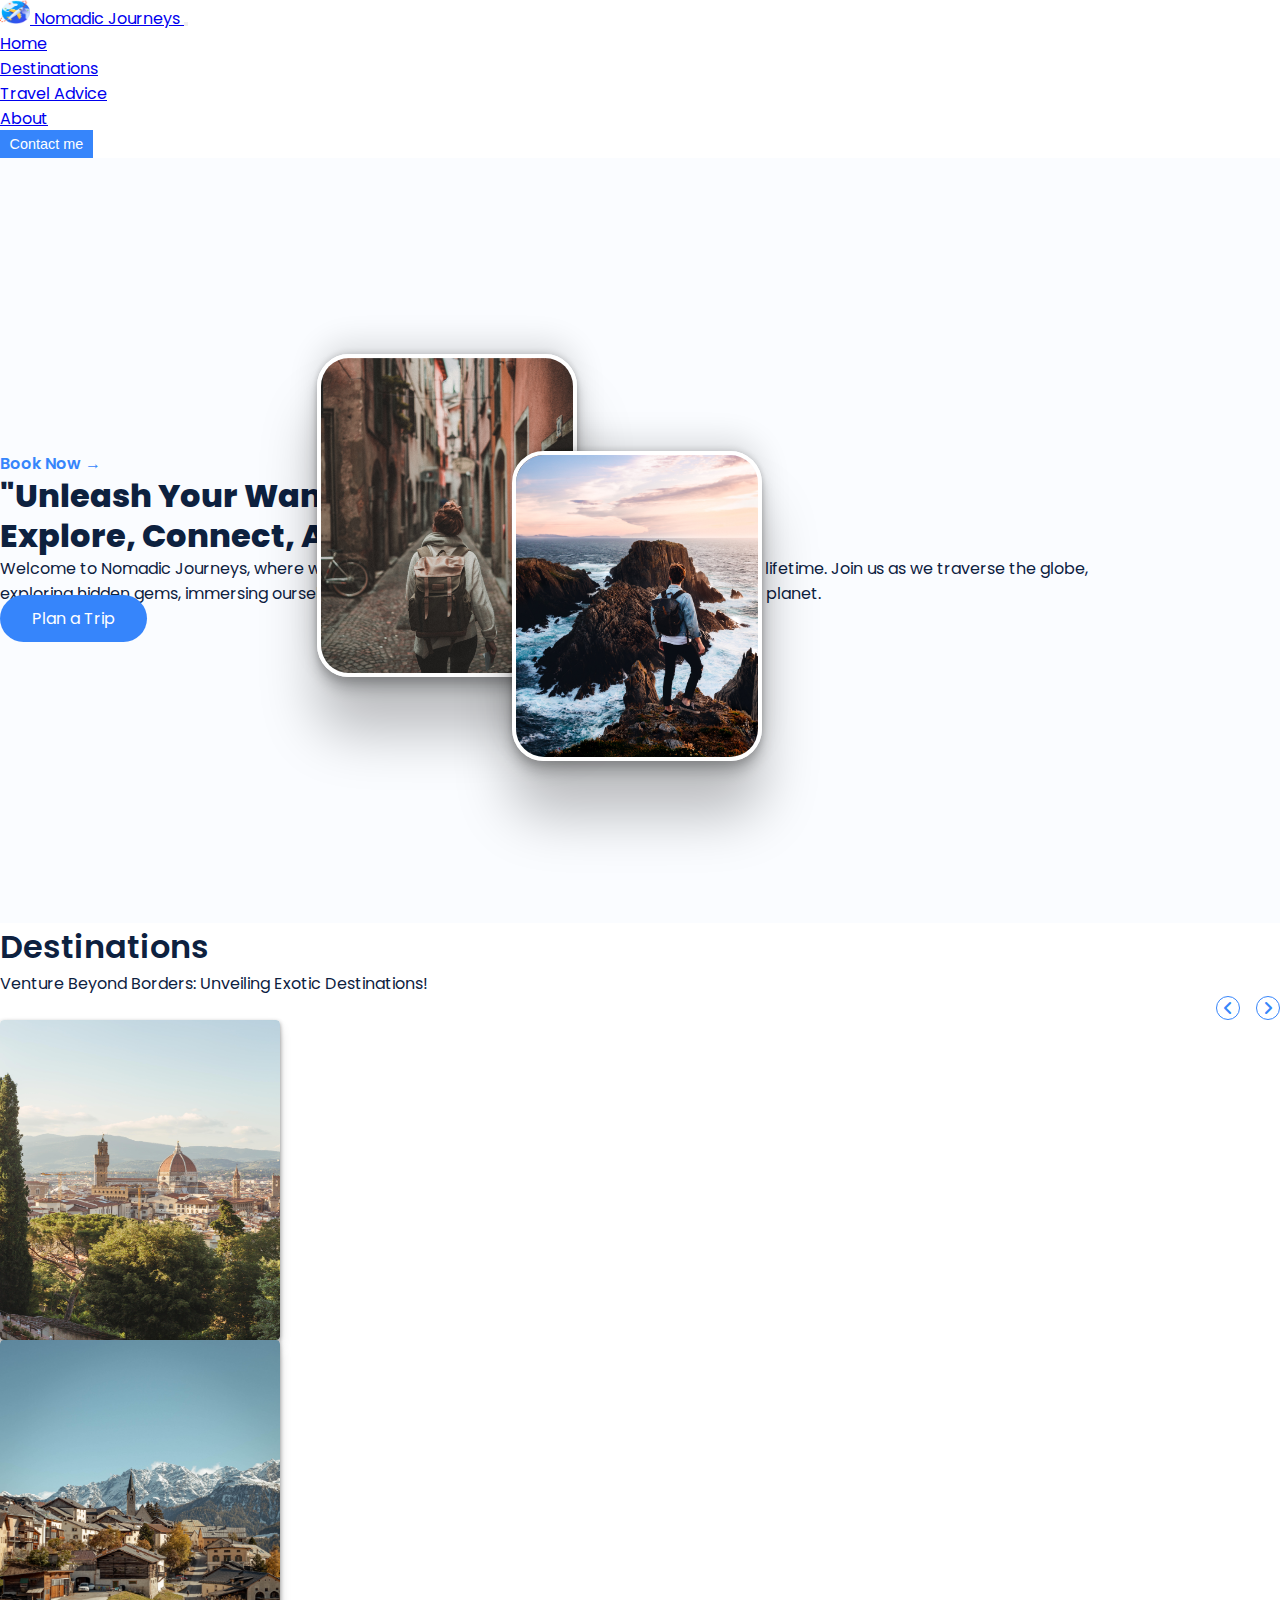
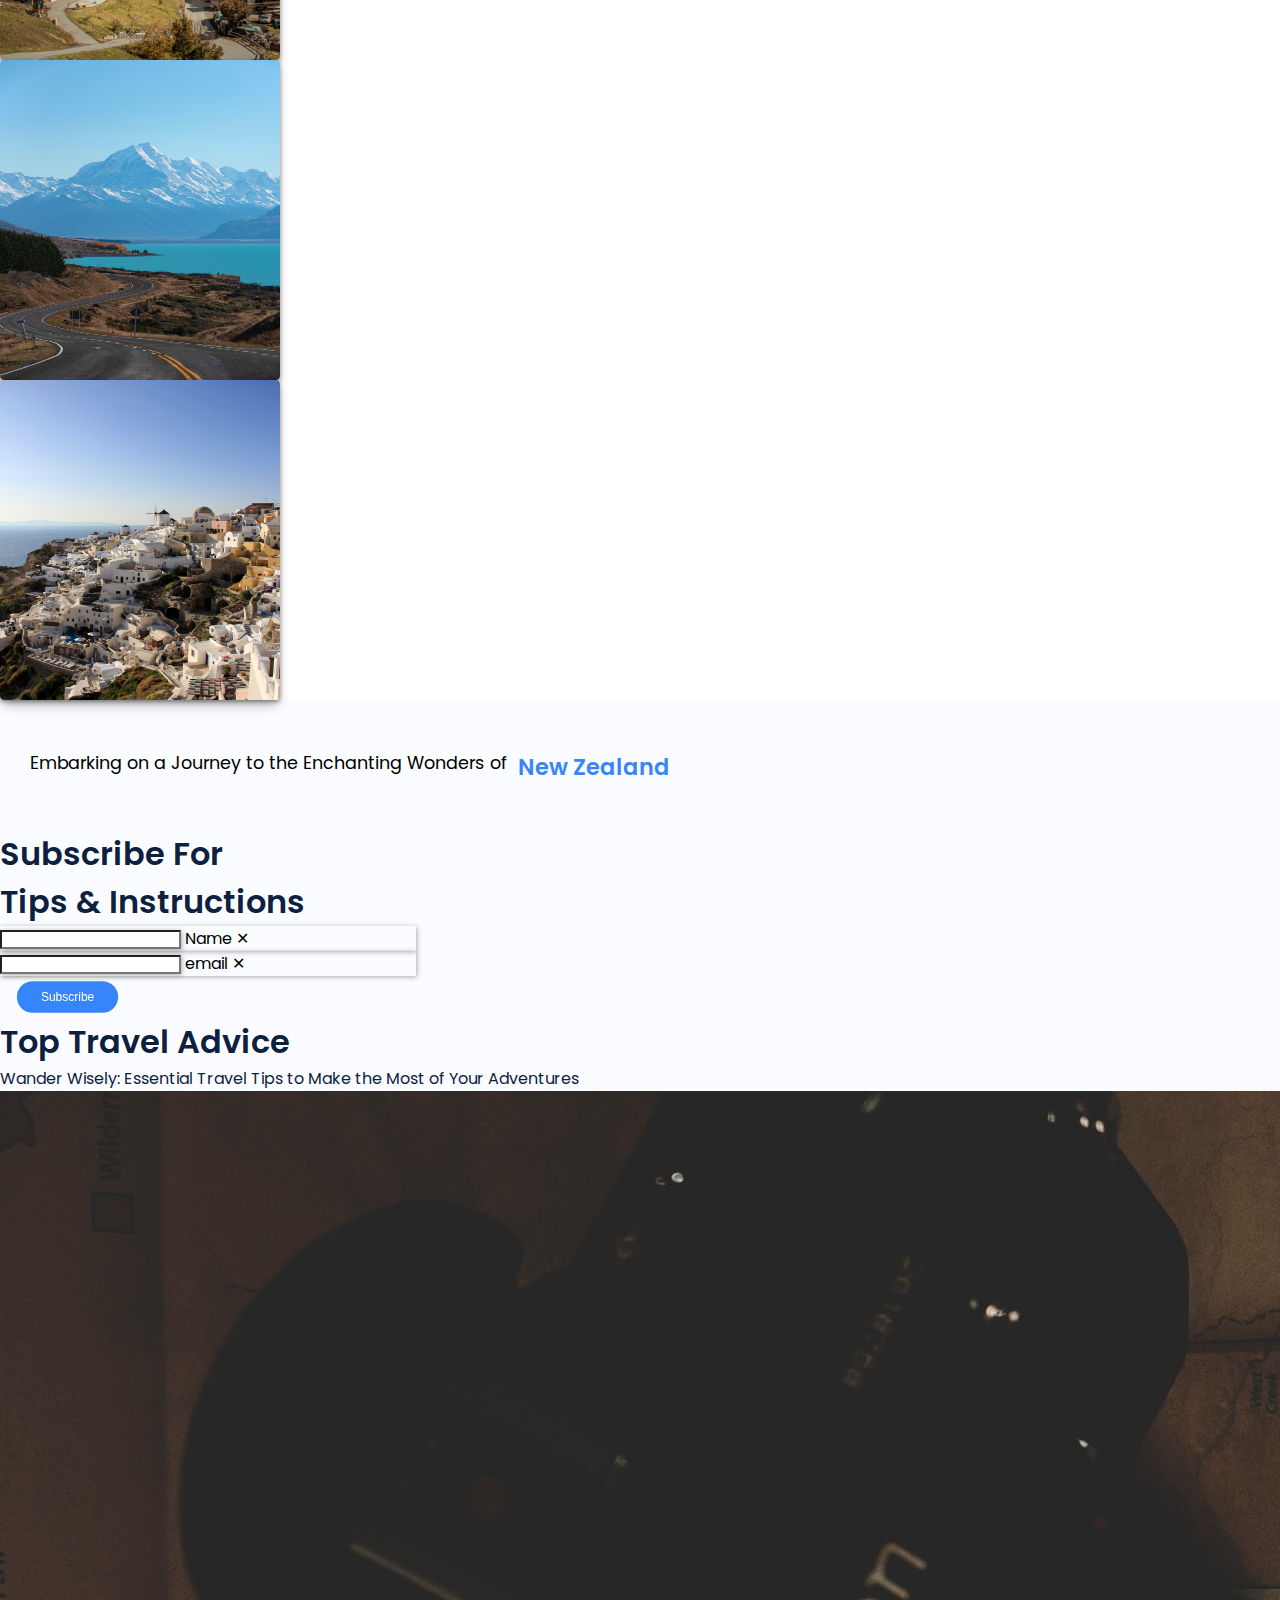
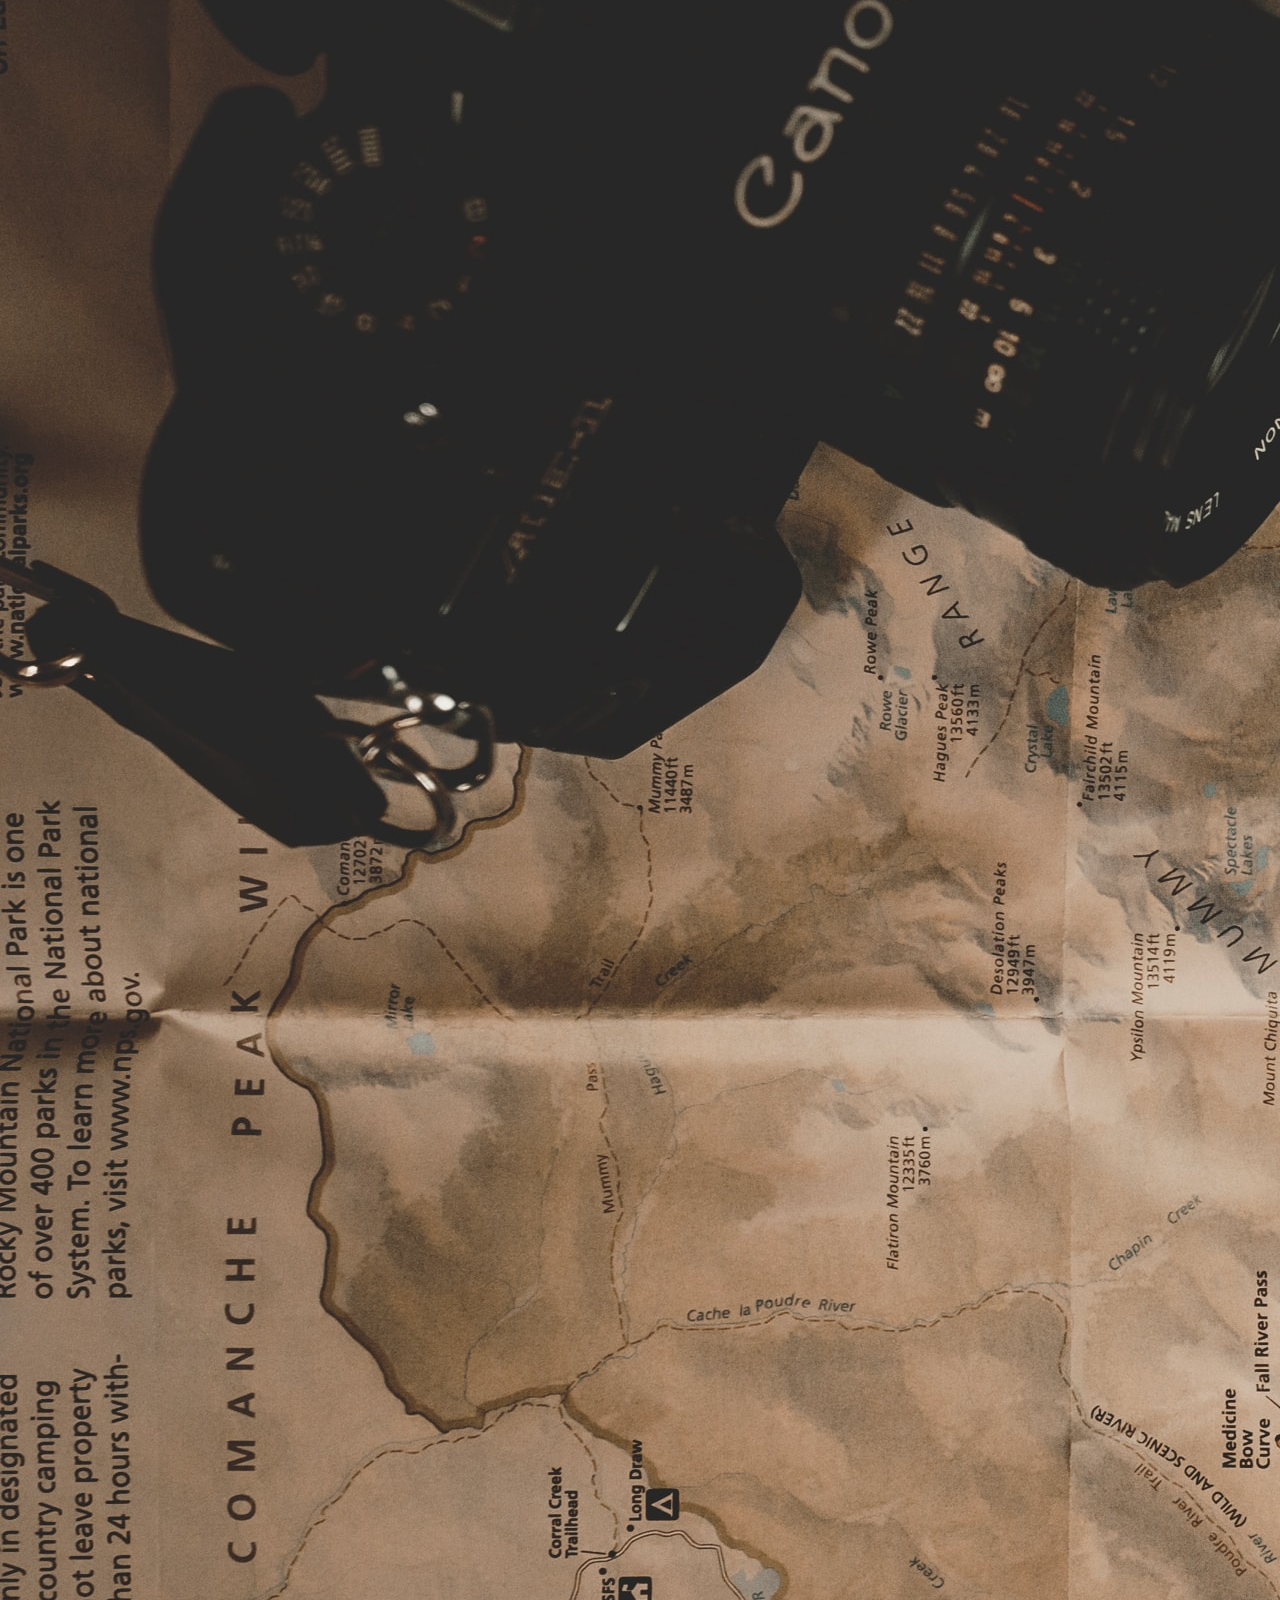
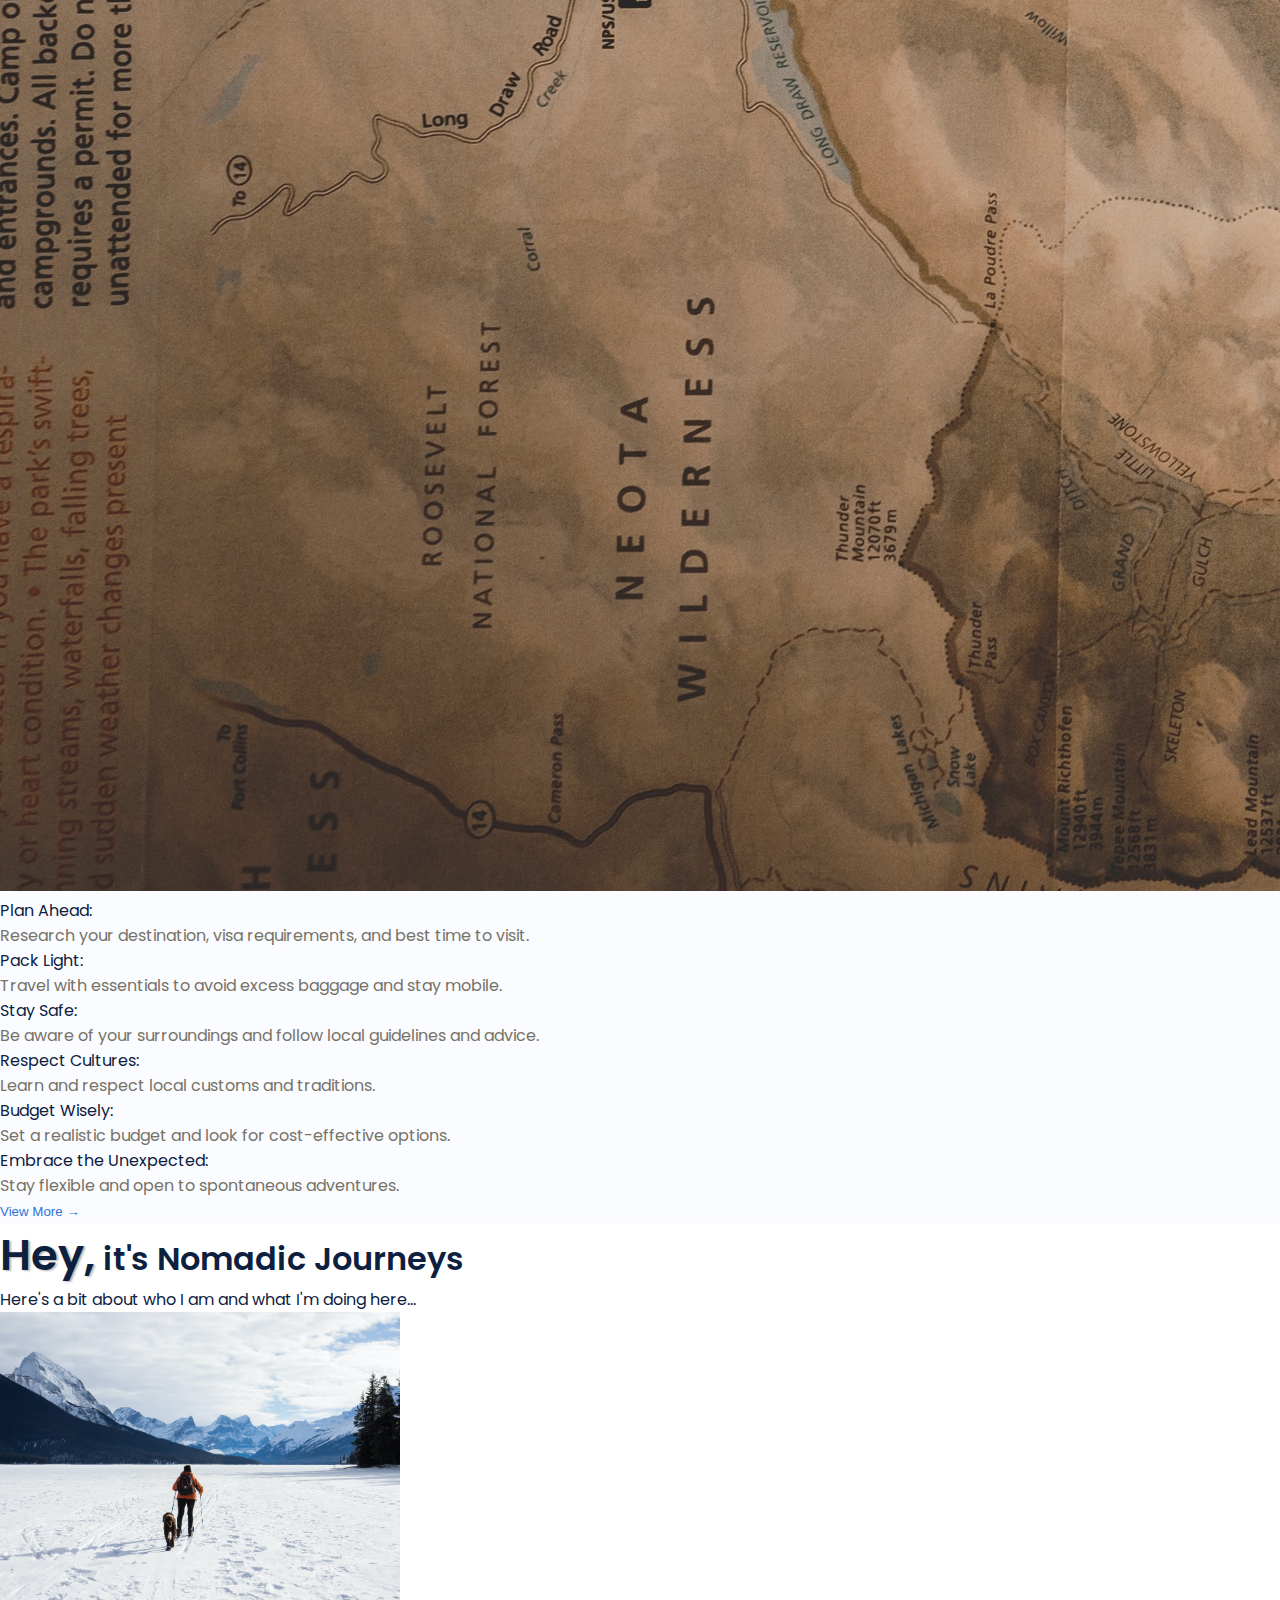
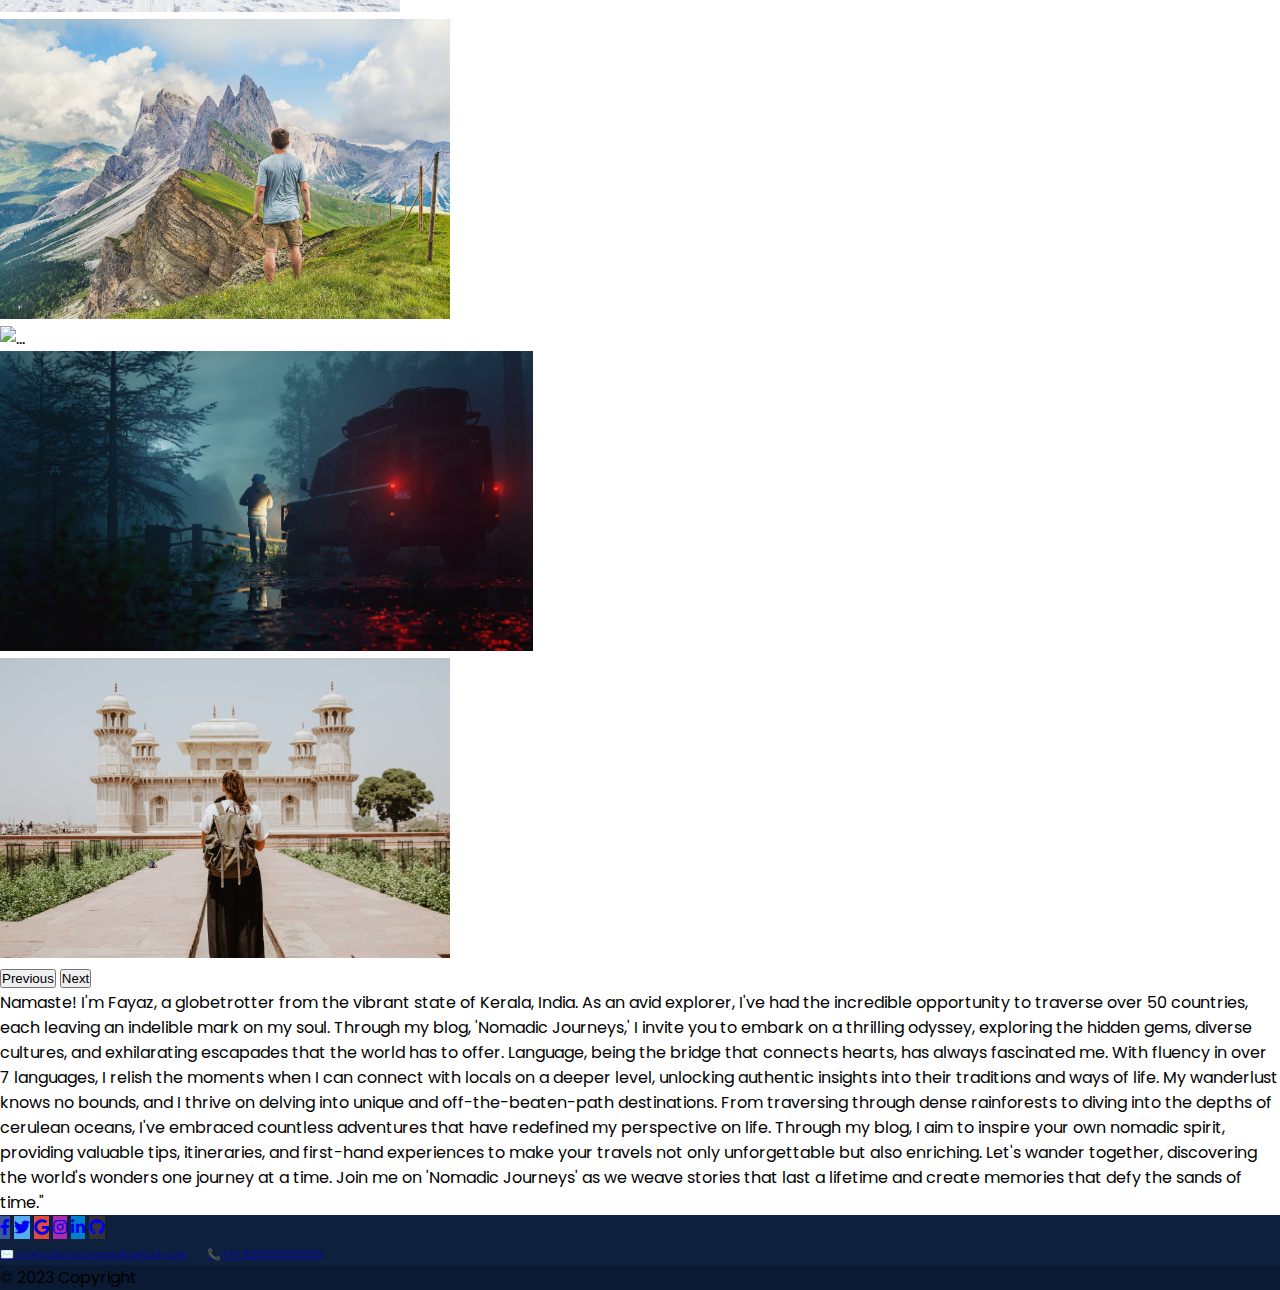
==== index.html @ 6ba60e1d "Travel-Blog-by-Fayaz" ====
<!DOCTYPE html>
<html lang="en">
<head>
    <meta charset="UTF-8">
    <meta name="viewport" content="width=device-width, initial-scale=1.0">
    <title>Nomadic Journeys</title>
    <link rel="icon" href="./images/fav icon.png">

    <!-- bootstrap link-->
    <link href="https://cdn.jsdelivr.net/npm/bootstrap@5.3.0/dist/css/bootstrap.min.css" rel="stylesheet" integrity="sha384-9ndCyUaIbzAi2FUVXJi0CjmCapSmO7SnpJef0486qhLnuZ2cdeRhO02iuK6FUUVM" crossorigin="anonymous">
    <script src="https://cdn.jsdelivr.net/npm/bootstrap@5.3.0/dist/js/bootstrap.bundle.min.js" integrity="sha384-geWF76RCwLtnZ8qwWowPQNguL3RmwHVBC9FhGdlKrxdiJJigb/j/68SIy3Te4Bkz" crossorigin="anonymous"></script>

    <!-- fontawesome cdn -->
    <link rel="stylesheet" href="https://cdnjs.cloudflare.com/ajax/libs/font-awesome/6.4.0/css/all.min.css" integrity="sha512-iecdLmaskl7CVkqkXNQ/ZH/XLlvWZOJyj7Yy7tcenmpD1ypASozpmT/E0iPtmFIB46ZmdtAc9eNBvH0H/ZpiBw==" crossorigin="anonymous" referrerpolicy="no-referrer" />
    <!-- mdb cd -->
    <!-- Font Awesome -->
      <link href="https://cdnjs.cloudflare.com/ajax/libs/font-awesome/6.0.0/css/all.min.css" rel="stylesheet"/>
      <!-- Google Fonts -->
      <link href="https://fonts.googleapis.com/css?family=Roboto:300,400,500,700&display=swap" rel="stylesheet"/>
      <!-- MDB -->
      <link href="https://cdnjs.cloudflare.com/ajax/libs/mdb-ui-kit/6.4.0/mdb.min.css" rel="stylesheet"/>
        <!-- MDB -->
  <script type="text/javascript" src="https://cdnjs.cloudflare.com/ajax/libs/mdb-ui-kit/6.4.0/mdb.min.js"></script>
    
    <!-- custom css link -->
    <link rel="stylesheet" href="./style.css">
</head>
<body>

    <!-- navbar -->
    <nav class="navbar  navbar-expand-lg bg-body-tertiary  sticky-top">
        <div class="container-fluid mx-3">
            <a class="navbar-brand" href="#">
                <img src="./images/fav icon.png" alt="Logo.png" width="30" height="24" class="d-inline-block align-text-top">
                Nomadic Journeys
              </a>
          <button class="navbar-toggler" type="button" data-bs-toggle="collapse" data-bs-target="#navbarNav" aria-controls="navbarNav" aria-expanded="false" aria-label="Toggle navigation">
            <span class="navbar-toggler-icon"></span>
          </button>
          <div class="collapse navbar-collapse" id="navbarNav">
            <ul class="navbar-nav  ms-auto ">
              <li class="nav-item">
                <a class="nav-link active " aria-current="page" href="#">Home</a>
              </li>
              <li class="nav-item">
                  <a class="nav-link " href="#destinations">Destinations</a>
                </li>
                <li class="nav-item ">
                    <a class="nav-link" href="#travel_advice">Travel Advice</a>
                </li>
                <li class="nav-item">
                  <a class="nav-link " href="#about">About</a>
                </li>
                <li class="nav-item ">
                    <a class="nav-link" href="./contact_me.html">
                    <button class="nav-btn rounded rounded-pill">Contact me</button></a>
              </li>
            </ul>
          </div>
        </div>
      </nav>

    <!-- hero -->
        <header class="container-fluid overflow-hidden">
            <div class="header-container px-2 px-sm-0">
                <div class="row">
                <div class="col-lg-6 col header-images">
                    <img src="./images/Hero-img11.jpg" alt="travel.jpg">
                    <img src="./images/hero-img-2.jpg" alt="travel.jpg">
                </div>
                <div class=" col-lg-6 col-12 header-content px-2 px-sm-5 ">
                    <div>
                        <p class="sub-header">Book Now →</p>
                        <h2>"Unleash Your Wanderlust <br>
                            Explore, Connect, Adventure"</h2>
                        <p class="subtitle">Welcome to Nomadic Journeys, where we turn dreams into reality and take you on a journey of a lifetime. Join us as we traverse the globe, exploring hidden gems, immersing ourselves in diverse cultures, and embracing the beauty of our planet.</p>    
                        <div class="action-btn">
                            <!-- <button class="button">Plan a Trip</button> -->
                            <a href="#destinations" class="button">Plan a Trip</a>
                        </div>
                    </div>
                </div>
            </div>
        </div>
        </header>
    
    <!-- Destinations -->
    <section id="destinations" class="my-sm-5 overflow-hidden">
      <div class="container-fluid my-5 ">
        <div class="section_header px-xl-5 mt-lg-5">
          <div>
            <h2 class="section_title">Destinations</h2>
            <p class="section_subtitle">Venture Beyond Borders: Unveiling Exotic Destinations!</p>
          </div>
        </div>


        <div class="container">
          <div class="destination-nav">
            <span><i class="fa-solid fa-angle-left"></i></span>
            <span><i class="fa-solid fa-angle-right"></i></span>
          </div>
        </div>
      </div>
        

        <div class="row my-3 ps-5 gap-3 gap-md-4 ">
          <div class="col   card_container ">
            <div class="card d-grid mx-3 mx-md-0 bg-dark text-white cards">
              <img  src="./images/Giardino Bardini, Firenze, Italy.jpg" class="card-img" alt="Stony Beach"/>
              <div class=" card-contents">
                <h5 class="card-subtitle">Giardino Bardini, Firenze</h5>
                <h5 class="card-title">Italy</h5>
              </div>
            </div>
          </div>
          
          <div class="col   card_container">
            <div class="card d-grid mx-3 mx-md-0 bg-dark text-white cards">
              <img  src="./images/Guarda, Scuol, Switzerland.jpg" class="card-img" alt="Stony Beach"/>
              <div class=" card-contents">
                <h5 class="card-subtitle">Guarda, Scuol</h5>
                <h5 class="card-title">Switzerland</h5>
              </div>
            </div>
          </div>
          
          
          <div class="col   card_container">
            <div class="card d-grid mx-3 mx-md-0 bg-dark text-white cards">
              <img  src="./images/Lake Pukaki, New Zealand.jpg" class="card-img" alt="Stony Beach"/>
              <div class=" card-contents">
                <h5 class="card-subtitle">Lake Pukaki</h5>
                <h5 class="card-title"> New Zealand</h5>
              </div>
            </div>
          </div>
          
          <div class="col   card_container">
            <div class="card d-grid mx-3 mx-md-0 bg-dark text-white cards">
              <img  src="./images/Santorini, Greece.jpg" class="card-img" alt="Stony Beach"/>
              <div class=" card-contents">
                <h5 class="card-subtitle">Santorini</h5>
                <h5 class="card-title">Greece</h5>
              </div>
            </div>
          </div>
        </div>

        <div class="col viewall">
          <a href="#" class="button d-grid mx-auto my-4">View All</a>
        </div>
      
        
      </div>

      
      <div class="container-fluid d-none d-sm-inline subscribe">
        <div class="wrapper justify-content-center">
          <p>Embarking on a Journey to the Enchanting Wonders of </p>
          <div class="words">
            <span>New Zealand</span>
            <span>Canada</span>
            <span>Norway</span>
            <span>Australia</span>
            <span>Iceland</span>
            <span>Switzerland</span>
          </div>
        </div>
        <div class="container-lg py-4 subscribe_section">
          <div class="row">
          <div class=" col-md-5 col-lg-6 text-center">
            <h5 class="section_title">Subscribe For</h5>
            <h5 class="section_title">Tips & Instructions</h5>
          </div>
          <div class="col-sm-6">
            <div class="my-2 form-outline mb-3" style="max-width: 26rem;     box-shadow: 1px 1px 5px rgba(0, 0, 0, 0.321);">
              <input type="text" id="formname" class="form_input form-control form-icon-trailing" />
              <label class="form-label" for="formname">Name</label>
              <span class="trailing pe-auto clear d-none" tabindex="0">✕</span>
            </div>
            <div class="my-2 form-outline  rounded-xl mb-3" style="max-width: 26rem;    box-shadow: 1px 1px 5px rgba(0, 0, 0, 0.321);">
              <input type="text" id="formemail" class="form_input form-control form-icon-trailing" />
              <label class="form-label" for="formemail">email</label>
              <span class="trailing pe-auto clear d-none" tabindex="0">✕</span> 
            </div>
      
            <div style="max-width: 26rem;">
              <button class="button d-grid mx-auto" style="scale: .75;">Subscribe</button>
            </div>     
      
          </div>
        </div>
        </div>
      </div>
      


    </section>
    <!-- Travel Advice -->
    <section id="travel_advice" class="my-sm-5 py-4 px-1">
      <div class="container-fluid my-sm-5 px-sm-5">
        <div class="header text-center">
        <h2 class="section_title">Top Travel Advice</h2>
        <p class="section_subtitle">Wander Wisely: Essential Travel Tips to Make the Most of Your Adventures</p>
        </div>
        <div class="container my-sm-5 ms-sm-5">
          <div class="row gap-sm-4">
          <div class="img-container col-lg-4 pt-sm-4">
            <img src="./images/travel-advice.jpg" class=" img-fluid float-lg-start mx-sm-5 mx-lg-0" alt="travel-advice.jpg">
          </div>
          <dl class="col-lg-6">
            <dt>Plan Ahead:</dt>
            <dd>Research your destination, visa requirements, and best time to visit.</dd>
            <dt>Pack Light:</dt>
            <dd>Travel with essentials to avoid excess baggage and stay mobile.</dd>
            <dt>Stay Safe:</dt>
            <dd>Be aware of your surroundings and follow local guidelines and advice.</dd>
            <dt>Respect Cultures:</dt>
            <dd>Learn and respect local customs and traditions.</dd>
            <dt>Budget Wisely: </dt>
            <dd>Set a realistic budget and look for cost-effective options.</dd>
            <dt>Embrace the Unexpected:</dt>
            <dd> Stay flexible and open to spontaneous adventures.</dd>
            <button class="view_more my-sm-1">View More →</button>
          </dl>
        </div>
        </div>
      </div>
    </section>
    <!-- About -->
    <section id="about" class="mt-3 my-sm-5 my-3 overflow-hidden">
      <div class="container-sm pt-4">
        <h2 class="section_title">
          <span class="text-warning d-sm-inline d-grid" style="font-size: 2.7rem; text-shadow: 2px 1px 2px rgba(0, 0, 0, 0.29);">Hey,</span>
          it's Nomadic Journeys</h2>
        <p class="section_subtitle">Here's a bit about who I am and what I'm doing here...</p>
      </div>
    
    <!-- gallery -->
  <div class="row px-0 px-4 px-lg-0">
      <div class="container-fluid my-4 w-lg-25  col-lg-4   ps-0 ps-lg-5">
        <div id="carouselExampleIndicators" class="carousel slide carousel-fade" data-bs-ride="carousel">
          <!-- <div class="carousel-indicators">
            <button type="button" data-bs-target="#carouselExampleIndicators" data-bs-slide-to="0" class="active" aria-current="true" aria-label="Slide 1"></button>
            <button type="button" data-bs-target="#carouselExampleIndicators" data-bs-slide-to="1" aria-label="Slide 2"></button>
            <button type="button" data-bs-target="#carouselExampleIndicators" data-bs-slide-to="2" aria-label="Slide 3"></button>
            <button type="button" data-bs-target="#carouselExampleIndicators" data-bs-slide-to="3" aria-label="Slide 4"></button>
            <button type="button" data-bs-target="#carouselExampleIndicators" data-bs-slide-to="4" aria-label="Slide 5"></button>
            <button type="button" data-bs-target="#carouselExampleIndicators" data-bs-slide-to="5" aria-label="Slide 5"></button>
          </div> -->
          <div class="carousel-inner">
            <div class="carousel-item active">
              <img  height="300px" style="object-fit: cover;" src="./images/carousel images/jasper-guy-Dzd_O5cnr0Y-unsplash.jpg" class="d-block w-100" alt="...">
            </div>
            <div class="carousel-item">
              <img  height="300px" style="object-fit: cover;"  src="./images/carousel images/joshua-earle-8MbdD0pHXGY-unsplash.jpg" class="d-block w-100" alt="...">
            </div>
            <div class="carousel-item">
              <img  height="300px" style="object-fit: cover;"  src="./images/carousel images/muhammad-irfan-baloch-xOKVVCVH6_k-unsplash.jpg" class="d-block w-100" alt="...">
            </div>
            <div class="carousel-item">
              <img  height="300px" style="object-fit: cover;"  src="./images/carousel images/nick-brunner-D9OHoBYy2bQ-unsplash.jpg" class="d-block w-100" alt="...">
            </div>
            <div class="carousel-item">
              <img  height="300px" style="object-fit: cover;"  src="./images/carousel images/rifath-photoripey-Y6tBl0pTe-g-unsplash.jpg" class="d-block w-100" alt="...">
            </div>
          </div>
          <button class="carousel-control-prev"  type="button" data-bs-target="#carouselExampleIndicators" data-bs-slide="prev">
            <span class="carousel-control-prev-icon" aria-hidden="true"></span>
            <span class="visually-hidden">Previous</span>
          </button>
          <button class="carousel-control-next" type="button" data-bs-target="#carouselExampleIndicators" data-bs-slide="next">
            <span class="carousel-control-next-icon" aria-hidden="true"></span>
            <span class="visually-hidden">Next</span>
          </button>
        </div>
      </div>
      <div class="col-lg-8 col">
        <div class="container-lg px-0 px-sm-2">
          <p>
            <span class="d-block" ><span class="fs-3 text-warning">Namaste!</span> I'm Fayaz, a globetrotter from the vibrant state of Kerala, India. As an avid explorer, I've had the incredible opportunity to traverse over 50 countries, each leaving an indelible mark on my soul. Through my blog, 'Nomadic Journeys,' I invite you to embark on a thrilling odyssey, exploring the hidden gems, diverse cultures, and exhilarating escapades that the world has to offer.</span>
  
            <span class="d-block" >Language, being the bridge that connects hearts, has always fascinated me. With fluency in over 7 languages, I relish the moments when I can connect with locals on a deeper level, unlocking authentic insights into their traditions and ways of life.</span>
            
            <span class="d-block" > My wanderlust knows no bounds, and I thrive on delving into unique and off-the-beaten-path destinations. From traversing through dense rainforests to diving into the depths of cerulean oceans, I've embraced countless adventures that have redefined my perspective on life.</span>
            
            <span class="d-block" >Through my blog, I aim to inspire your own nomadic spirit, providing valuable tips, itineraries, and first-hand experiences to make your travels not only unforgettable but also enriching. Let's wander together, discovering the world's wonders one journey at a time. Join me on 'Nomadic Journeys' as we weave stories that last a lifetime and create memories that defy the sands of time."</span>
          </p>
        </div>
      </div>
  </div>

</section>
    <!-- footer -->

    <!-- Footer -->
<footer class=" text-center text-white footers " >
  <!-- Grid container -->
  <div class="container p-4">

    <!-- Section: Social media -->
    <section class="mb-4">
      <!-- Facebook -->
      <a class="btn btn-primary btn-floating m-1" style="background-color: #3b5998" href="#!" role="button"><i class="fab fa-facebook-f"></i></a>

      <!-- Twitter -->
      <a class="btn btn-primary btn-floating m-1" style="background-color: #55acee" href="#!" role="button"><i class="fab fa-twitter"></i></a>

      <!-- Google -->
      <a class="btn btn-primary btn-floating m-1" style="background-color: #dd4b39" href="#!" role="button"><i class="fab fa-google"></i></a>

      <!-- Instagram -->
      <a class="btn btn-primary btn-floating m-1" style="background-color: #ac2bac" href="#!" role="button"><i class="fab fa-instagram"></i></a>

      <!-- Linkedin -->
      <a class="btn btn-primary btn-floating m-1" style="background-color: #0082ca" href="#!" role="button"><i class="fab fa-linkedin-in"></i></a>
      <!-- Github -->
      <a class="btn btn-primary btn-floating m-1" style="background-color: #333333" href="#!" role="button"><i class="fab fa-github"></i></a>
    </section>
    <!-- Section: Social media -->

  </div>
  <!-- Grid container -->
  <div class="container-fluid my-2">
    <span class=" footer_text">
      <a href="#" class="text-secondary d-sm-inline d-block ">✉️ nomadicjourneys@gmail.com</a>
      <a href="#" class="text-secondary d-sm-inline d-block">📞+91 8888888888</a>
    </span>
      
  </div>

  <!-- Copyright -->
  <div class="text-center p-3" style="background-color: rgba(0, 0, 0, 0.2)">
    © 2023 Copyright
  </div>
  <!-- Copyright -->

</footer>
<!-- Footer -->

</body>
</html>
---- style.css ----
@import url('https://fonts.googleapis.com/css2?family=Poppins:wght@400;600;800&display=swap');

 :root{
    --primary-color: #3685fb;
    --primary-color-dark: #2f73d9;
    --secondary-color: #fafcff;
    --text-dark:#0d213f;
    --text-light:#767268;
    --extra-light:#ffffff;
 }

*{
    margin: 0;
    padding: 0;
    box-sizing: border-box;
    /* outline: 2px solid brown; */
}
html{
    scroll-behavior: smooth;

}
body{
    font-family: 'Poppins', sans-serif;
}
.nav-btn{
    padding: .4rem .6rem;
    border: 0;
    background:var(--primary-color);
    color: var(--extra-light);
    margin-top: -2px;
    font-size: .9rem;
}
.nav-btn:hover{
    background-color:var(--primary-color-dark);
}


header{
    background-color: var(--secondary-color);
}
.header-container{
    min-height: 85vh;
    display: flex;
    align-items: center;
}
.header-images{
    position: relative;
}
.header-images img{
    position: absolute;
    top:10%;
    left: 40%;
    border: .3rem solid var(--extra-light);
    border-radius: 2rem;
    box-shadow: rgba(0, 0, 0, 0.25) 0px 54px 55px, rgba(0, 0, 0, 0.12) 0px -12px 30px, rgba(0, 0, 0, 0.12) 0px 4px 6px, rgba(0, 0, 0, 0.17) 0px 12px 13px, rgba(0, 0, 0, 0.09) 0px -3px 5px;
    /* box-shadow: rgb(38, 57, 77) 0px 20px 30px -10px; */
}
 .header-images img:nth-child(2):hover{
    transform: scale(1.1);
}
.header-images img:nth-child(1):hover{
    /* z-index: 1; */
    /* position: relative; */
    transform: translate(-65%,-15%);
}
.header-images img:nth-child(1){
    max-width: 260px;
    min-height: 300px;
    transform: translate(-75%,-30%);
    transition: .5s ease;
    
}
.header-images img:nth-child(2){
    min-height: 250px;
    max-width: 250px;
    transform: translate(0,0%);
    transition: .5s ease;
}
.sub-header{
    font-size: 1rem;
    font-weight: 600;
    color: var(--primary-color);

}
.subtitle{
    font-size: 1rem;
    color:var(--text-dark);
    max-width: 85%;
}
.action-btn .header-content{
    display: flex;
    align-items: center;
    margin-top: 1rem;
    gap:2rem;
    cursor: pointer;
}
.header-container h2{
    font-size: 2rem;
    line-height: 2.5rem;
    font-weight: 800;
    color: var(--text-dark);
}
.button{
    padding: .75rem 2rem;
    outline: none;
    border: none;
    font-size: 1rem;
    color: var(--extra-light);
    background-color:var(--primary-color);
    border-radius: 5rem;
    cursor: pointer;
    transition: .3s;
    text-decoration: none;
}
.button:hover{
    color: var(--extra-light);
    background-color:var(--primary-color-dark);
}
.section_header{
    display: flex;
    align-items: center;
    justify-content: space-between;
    gap: 2rem;
    /* margin-bottom: 2rem; */
}
.section_title{
    font-size: 2rem;
    font-weight: 600;
    color: var(--text-dark);
}
.section_subtitle{
    font-size: 1rem;
    color: var(--text-dark);
}

.destination-nav{
    display: flex;
    justify-content:flex-end;
    gap: 1rem;
}
.destination-nav span{
    border: 1px solid var(--primary-color);
    border-radius: 100%;
    width: 1.5rem;
    height: 1.5rem;
    font-size: 1rem;
    display: grid;
    place-content: center;
    color: var(--primary-color);
}
.destination-nav span:hover{
    background-color: var(--primary-color);
    color: var(--extra-light);
}

.cards{
    height: 20rem;
    width: 17.5rem;
    position: relative;
    overflow: hidden;
    border: none;
    border-radius: 4px;
    transition: 0.4s ease-in-out;
    box-shadow: rgba(0, 0, 0, 0.4) 0px 2px 4px, rgba(0, 0, 0, 0.3) 0px 7px 13px -3px, rgba(0, 0, 0, 0.2) 0px -3px 0px inset;
}
.cards:hover{
    
    box-shadow: rgba(0, 0, 0, 0.4) 0px 2px 4px, rgba(0, 0, 0, 0.3) 0px 7px 13px -3px, rgba(0, 0, 0, 0.2) 0px -3px 0px inset;

}
.card_container{
   transform: scale(1);
   border-radius: 4px;
}
.card_container :hover{
    transform: scale(1.04);
}
.card-subtitle{
    font-size: .9rem;
    font-weight: 200;
}
.cards img{
    border-radius: 4px;
    width: 100%;
    height: 100%;
}
.card-contents{
    width: 100%;
    text-align: center;
    position: absolute;
    bottom: 0%;
    transform: translate(0,100%);
    padding:1.5rem 1.3rem;
    background-color: rgb(38, 57, 77,0.5);
    backdrop-filter: blur(6px);
    transition: .3s ease-in-out;
}
.cards:hover .card-contents{
    bottom: 0%;
    transform: translate(0,10%);
}
.cards:active .card-contents{
    bottom: 0%;
    transform: translate(0,10%);
}
/* .card-contents h5{
    font-size: .9rem;
} */
.viewall{
    display: none;
}
#travel_advice{
    background-color: var(--secondary-color);
}
.img-container{
    max-width: 28rem;
    min-height: 15rem;
}

#travel_advice dl dt{
    color: var(--text-dark);
}
#travel_advice dl dd{
    color: var(--text-light);
}
.view_more{
    border: 0;
    background: transparent;
    color: var(--primary-color-dark);  
    transition: .5s ease;
    cursor: pointer;
}
:is(.view_more:hover,){
    transform: translateX(5px);
    background: transparent;
    color: var(--primary-color);  
}
.view_more:active{
    animation: vanish 1s ease forwards;
}
.advice-right-img{
    width: 10rem;
    height: 14rem;
    opacity: .7;
}

.subscribe{
    background-color: var(--secondary-color);
}

.form_input{
    box-shadow: 1px 1px 5px rgba(0, 0, 0, 0.321);
}


*::after,*::before{
    padding: 0;
    margin: 0;
    box-sizing: border-box;
    /* font-family: "poppins",sans-serif; */
    /* font-size: 45px;
    font-weight: 600; */
}
.wrapper{
    box-sizing: content-box;
   height: 30px;
    padding: 50px 30px;
    display: flex;
    border-radius: 8px;
    /* box-shadow: 0 20px 25px rgba(0, 0, 0, 0.2); */
}
.wrapper p{
    font-size: 1.1rem;
}
.wrapper span{
    display: block;
    height: 100%;
    padding-left: 10px;
    color: var(--primary-color);
    animation: spin_words 6s infinite;
}
.words{
    overflow: hidden;
    font-size: 1.4rem;
    font-weight: 600;
}
.footers{
    background-color: var(--text-dark);
}
.footer_text{
    font-size: .7em;
}
.footer_text a{
    margin-right: 1rem;
    filter: grayscale(40%);
}


@keyframes spin_words {
    10%{
        transform: translateY(-112%);
    }
    25%{
        transform: translateY(-100%);
    }
    35%{
        transform: translateY(-212%);
    }
    50%{
        transform: translateY(-200%);
    }
    60%{
        transform: translateY(-312%);
    }
    75%{
        transform: translateY(-300%);
    }
    85%{
        transform: translateY(-412%);
    }
    100%{
        transform: translateY(-400%);
    }
}
 


@keyframes vanish{
    0%{
        transform: translateX(0px);
        opacity: 1;
    }
    100%{
        transform: translateX(50px);
        opacity: 0;
    }
}

@media only screen and (max-width: 480px) {
    .header-container{
        min-height: 100vh;
    }
    .header-content{
        margin-bottom: .7rem;
    }
    .header-images{
        position: relative;
        margin: 3rem;
        scale: .9;
    }
    .header-images img{
        position: relative;
        top: -1rem;
        left: -2.8rem;
        border: .2rem solid var(--extra-light);
        border-radius: .7rem;
    }
    .header-images img:nth-child(1){
        max-width: 260px;
        max-height: 250px;
        transform: translate(45%,0%);
        rotate: 10deg;
        
    }
    .header-images img:nth-child(2){
        position: absolute;
        height: 220px;
        max-width: 200px;
        rotate: -5deg;
        transform: translate(0%,30%);
    }
    .header-images img:nth-child(2):hover{
        transform: translate(0%,30%);
    }
    .header-images img:nth-child(1):hover{
        transform: translate(50%,0%);
        /* z-index: 1;/ */
    }

    .destination-nav span{
        display: none;
    }
  
    .viewall{
        display: grid;
    }
  }

@media only screen and (min-width: 481px) and (max-width: 768px) {
    .header-images{
        position: relative;
        /* margin: 3rem; */
        scale: .9;
        height: 48vh;
        
    }
    .header-images img{
        position: absolute;
        top: 25%;
        left: 50%;
        border: .2rem solid var(--extra-light);
        border-radius: .7rem;
    }
    .header-images img:nth-child(1){
        max-width: 250px;
        min-height: 250px;     
    }
    .header-images img:nth-child(2){
        position: absolute;
        min-height: 250px;
        max-width: 230px;
    }
    .header-images img:nth-child(1):hover{
        transform: translate(-40%,-25%);
    }
    .destination-nav{
        display: none;
    }
    .viewall{
        display: grid;
    }
    .wrapper{
        margin-left: 60px;
    }
  }

@media only screen and (min-width: 768px) and (max-width: 820px) {
    
    .header-images{
        position: relative;
        /* margin: 3rem; */
        scale: .9;
        height: 48vh;
        
    }
    .header-images img{
        position: absolute;
        top: 25%;
        left: 45%;
        border: .2rem solid var(--extra-light);
        border-radius: .7rem;
    }
    .header-images img:nth-child(1){
        max-width: 320px;
        min-height: 300px;     
    }
    .header-images img:nth-child(2){
        position: absolute;
        min-height: 300px;
        max-width: 300px;
    }
    .header-images img:nth-child(1):hover{
        transform: translate(-50%,-25%);
    }
    .destination-nav{
        display: none;
    }
    .viewall{
        display: grid;
    }
    .wrapper{
        margin-left: 60px;
    }
  }
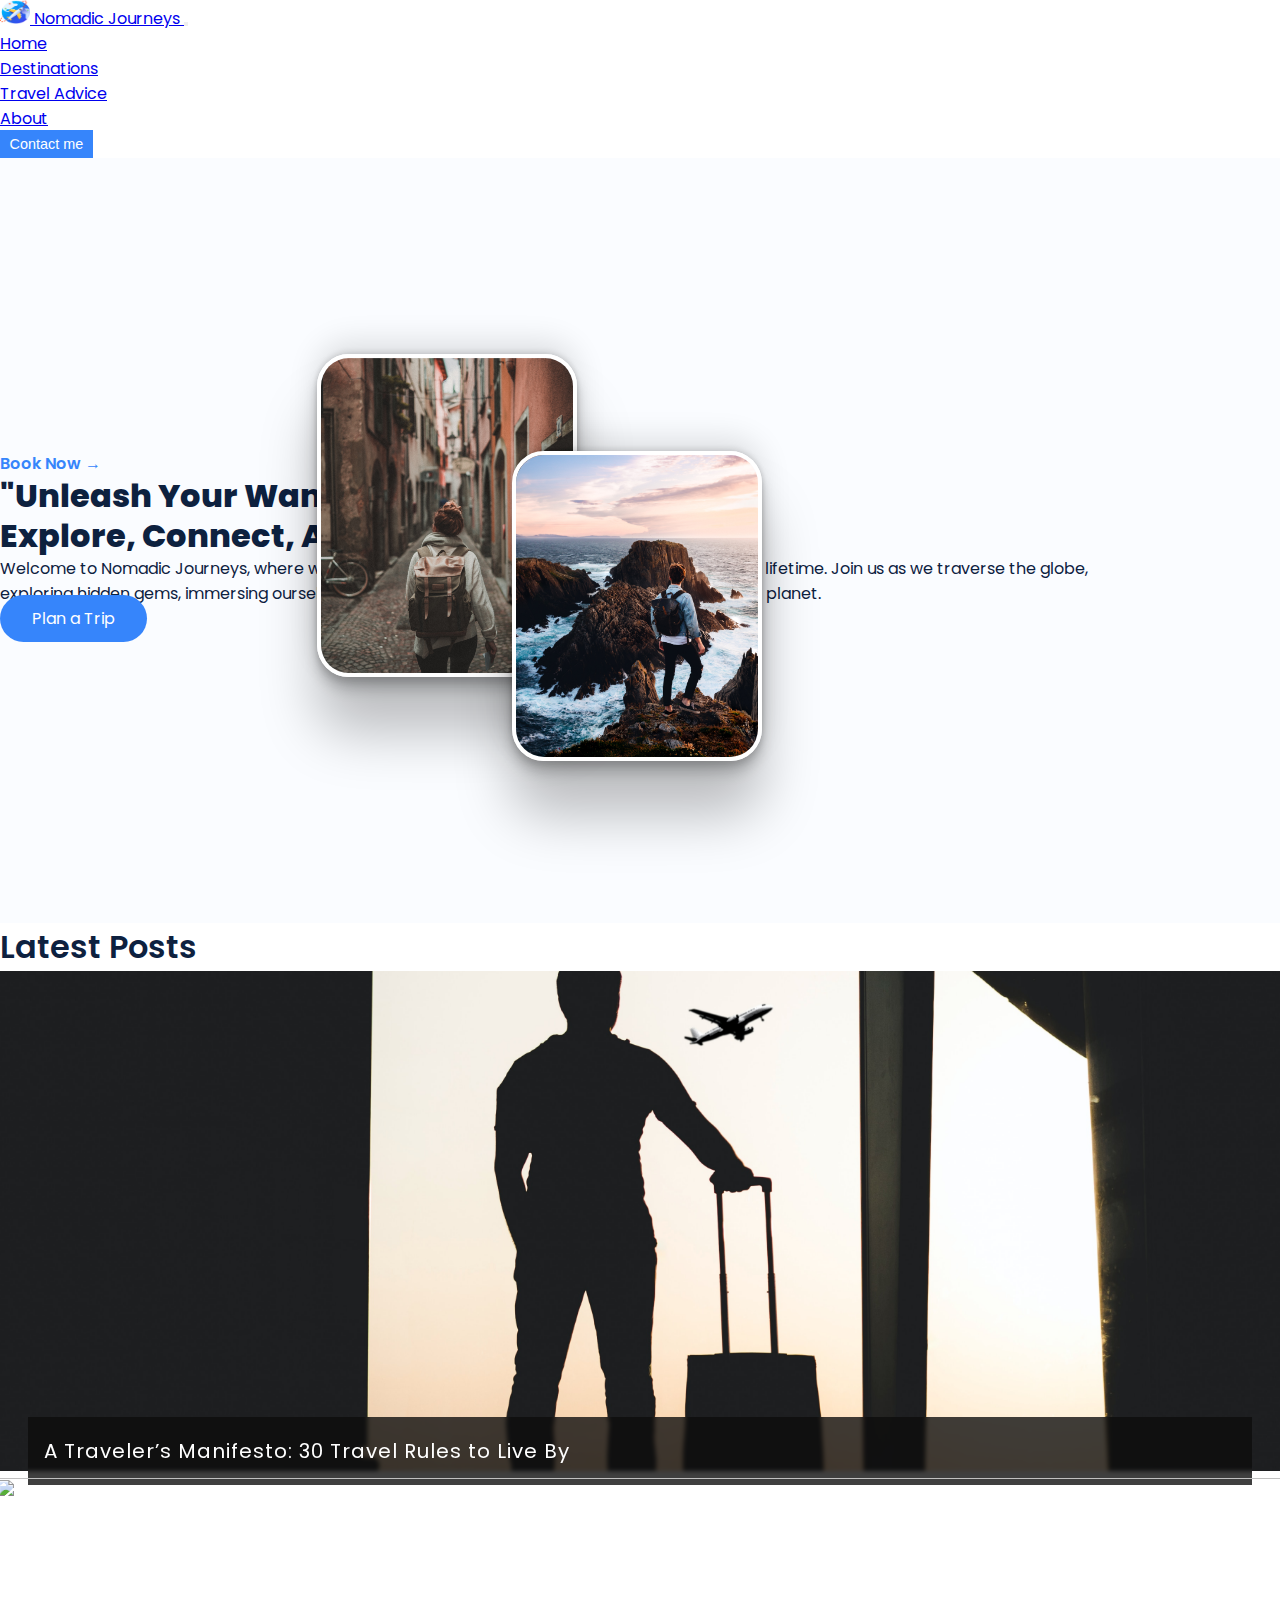
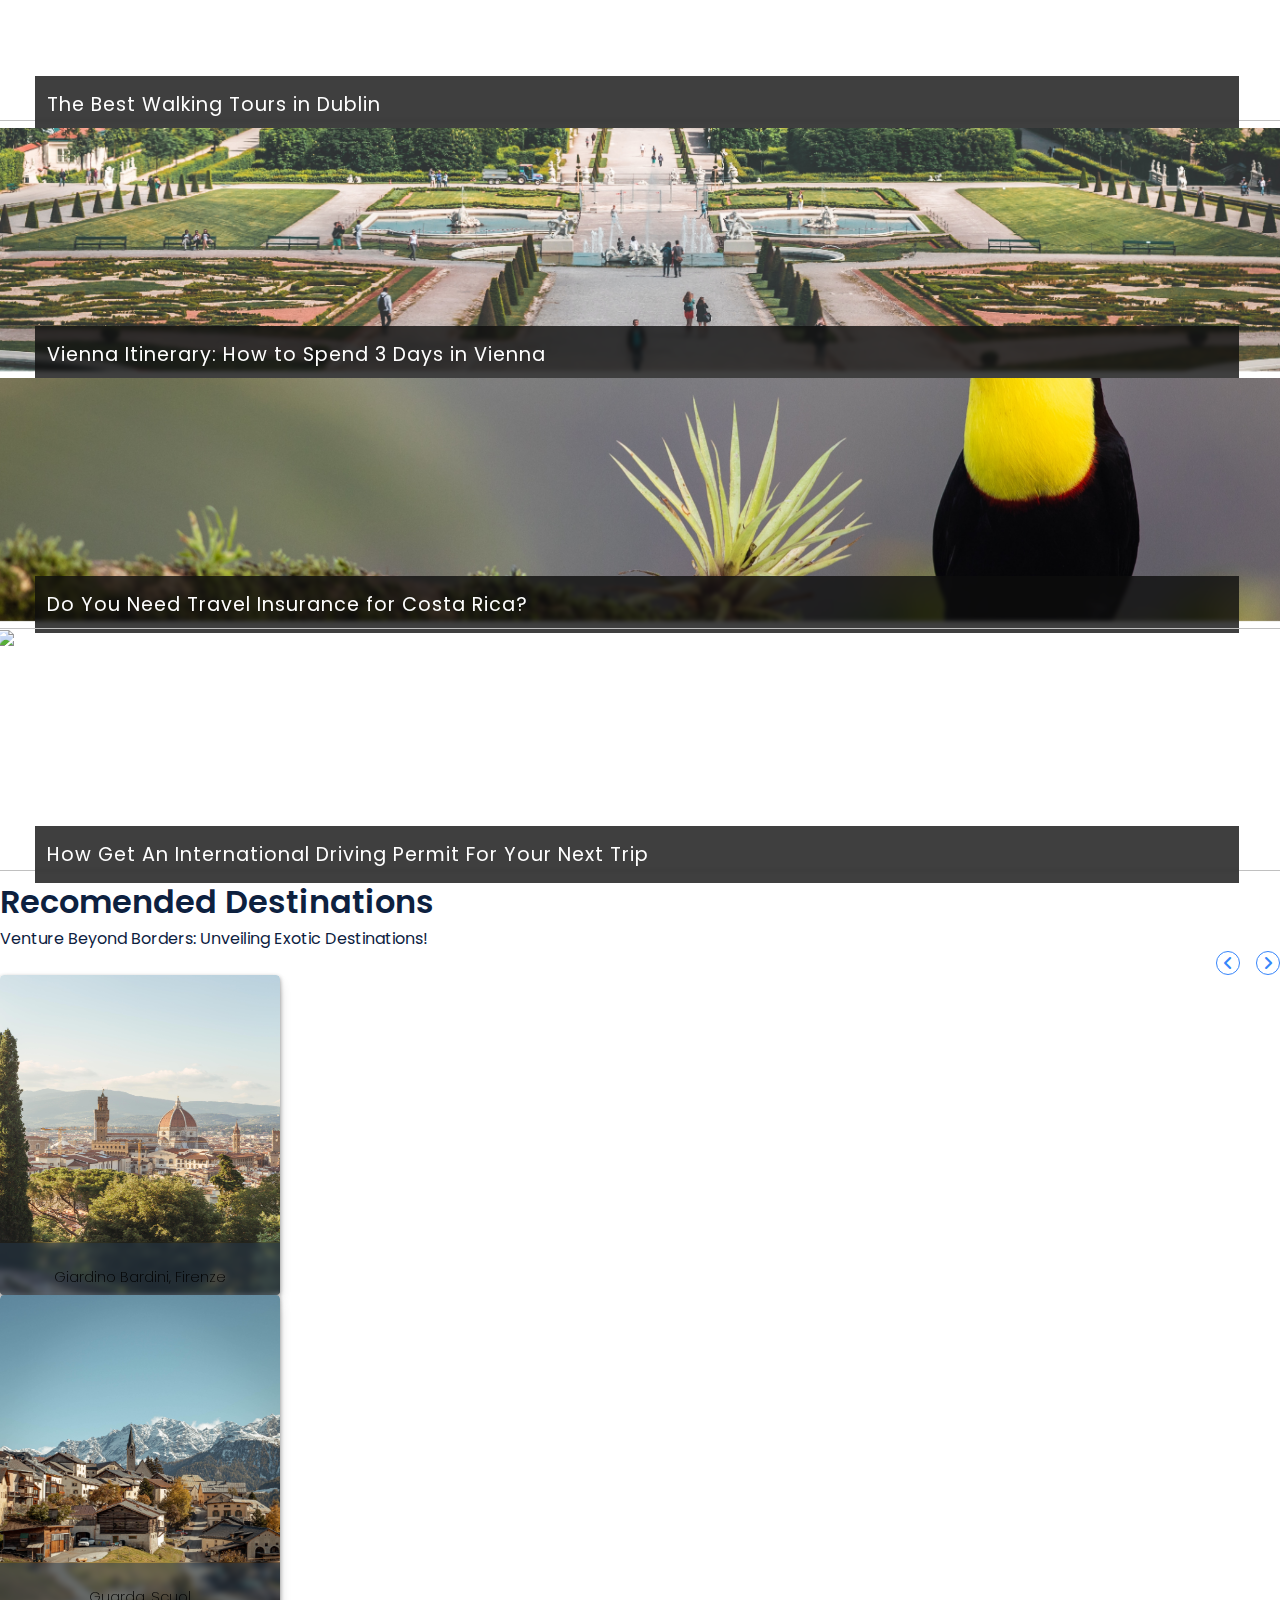
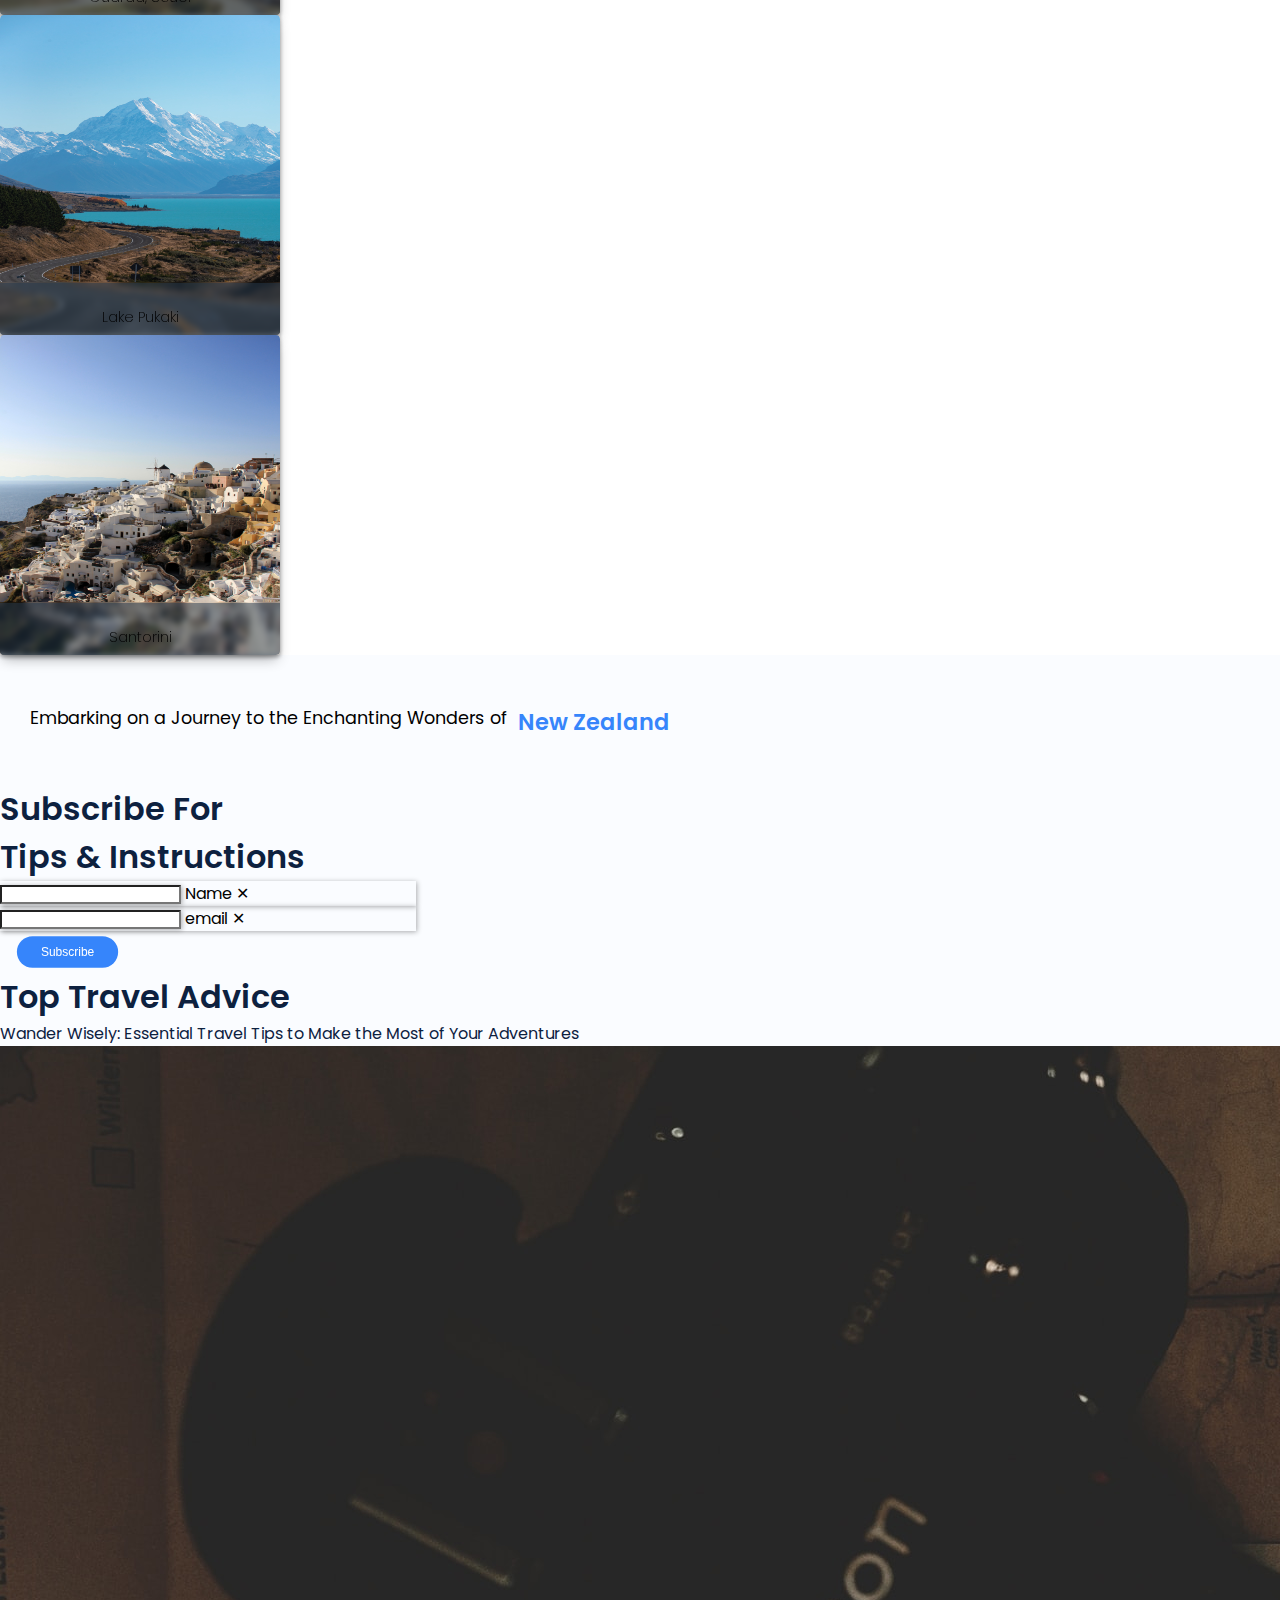
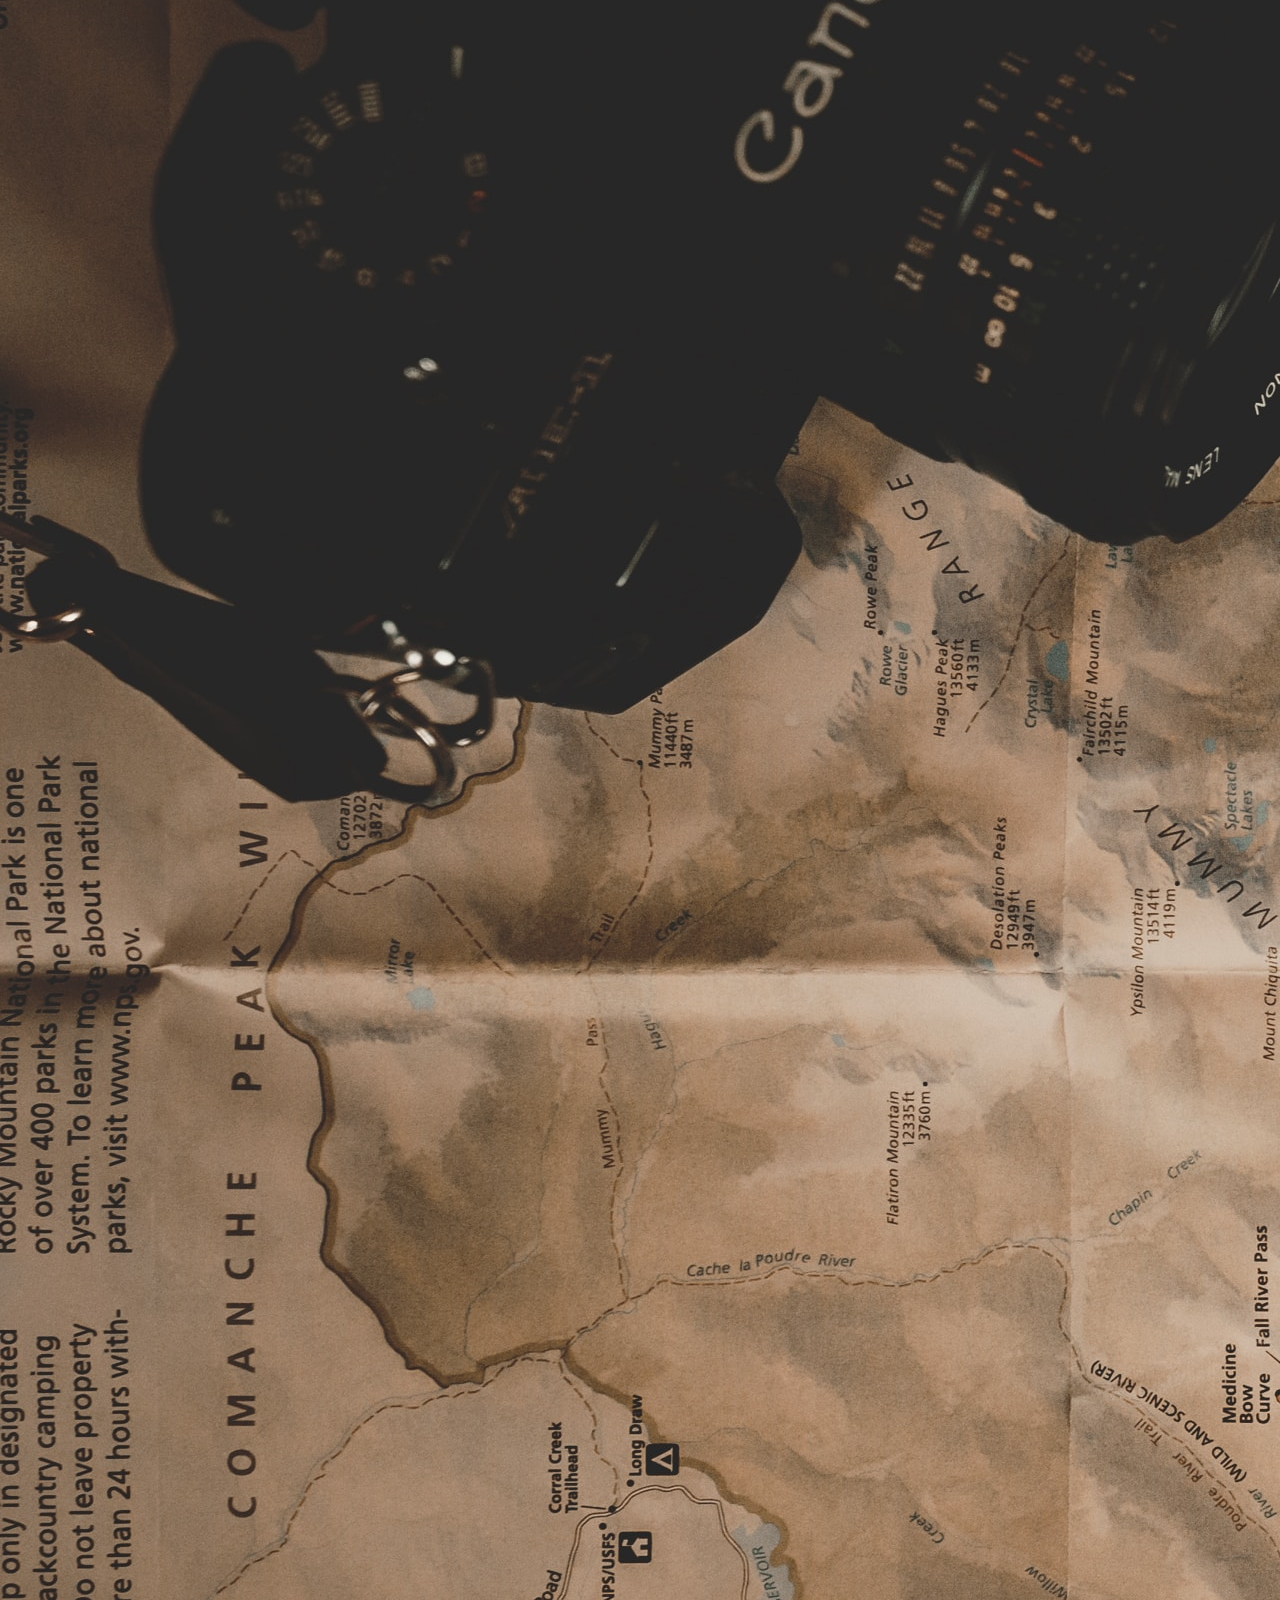
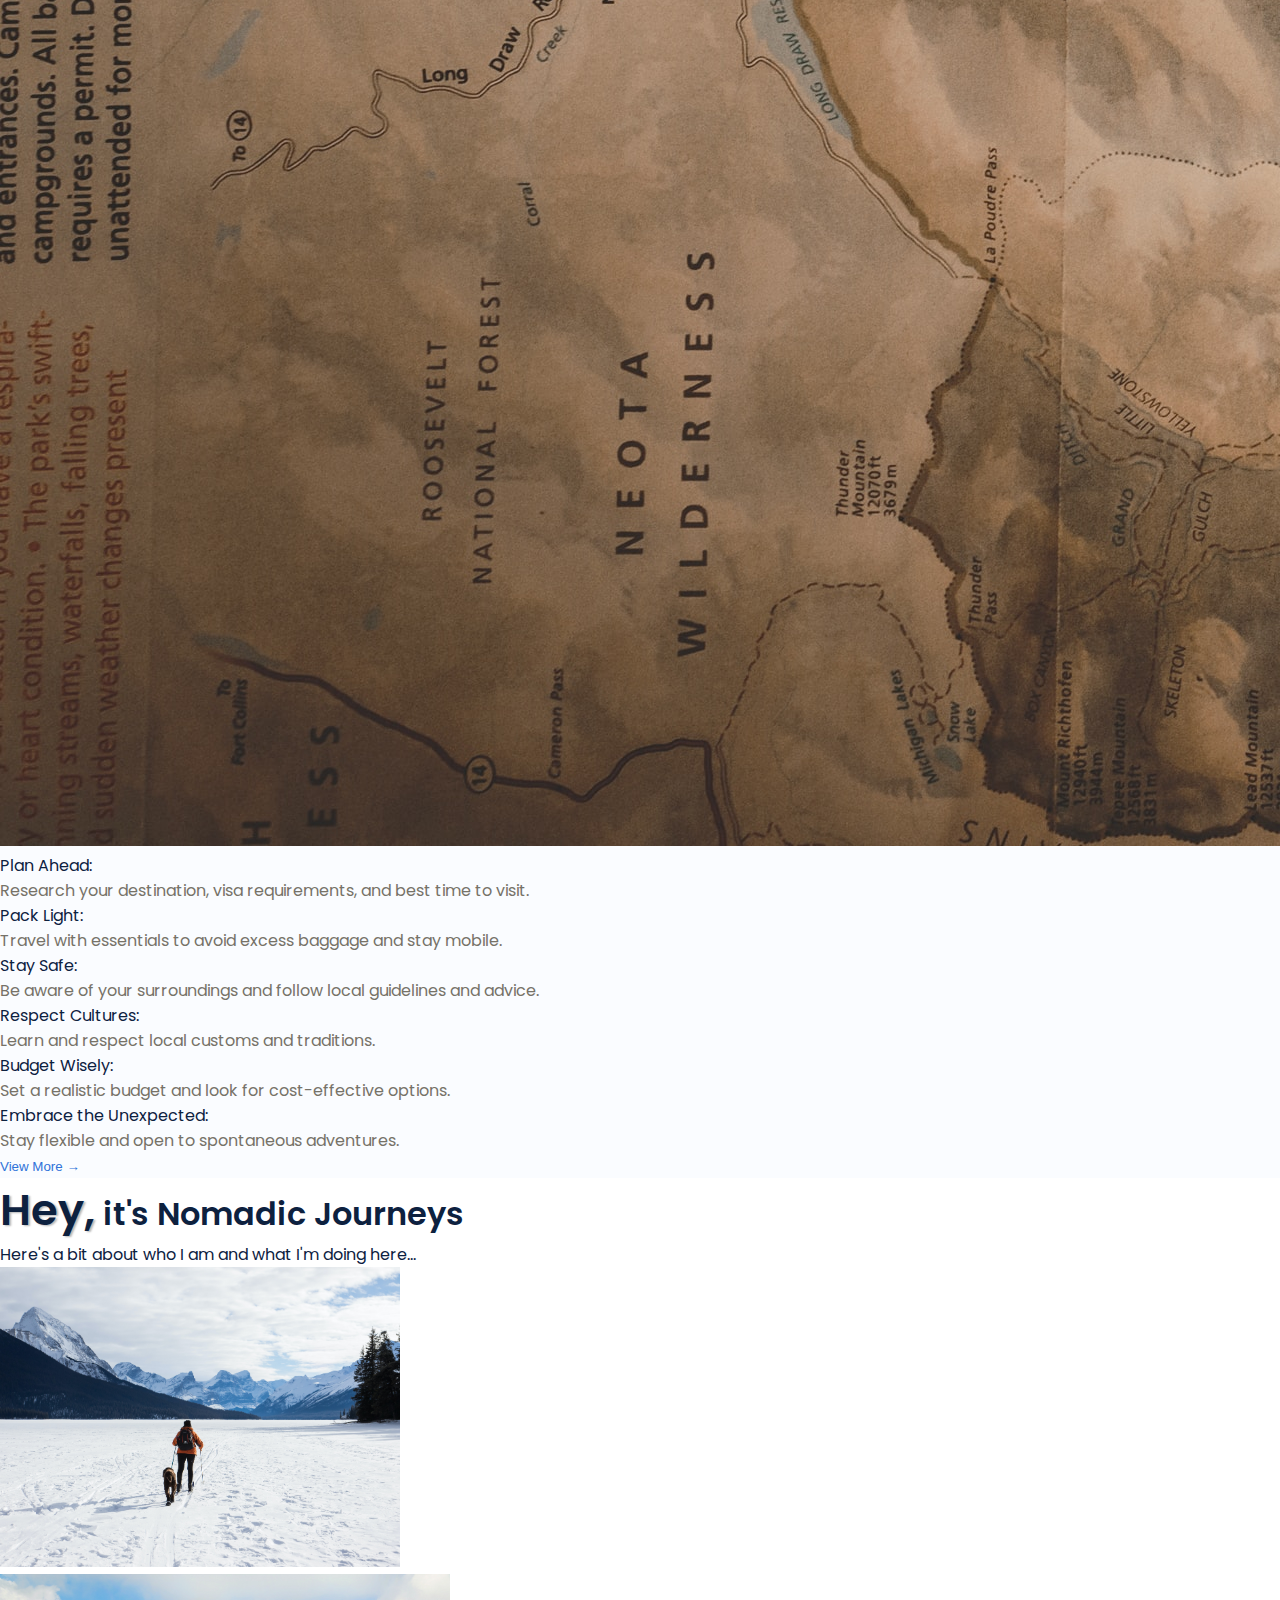
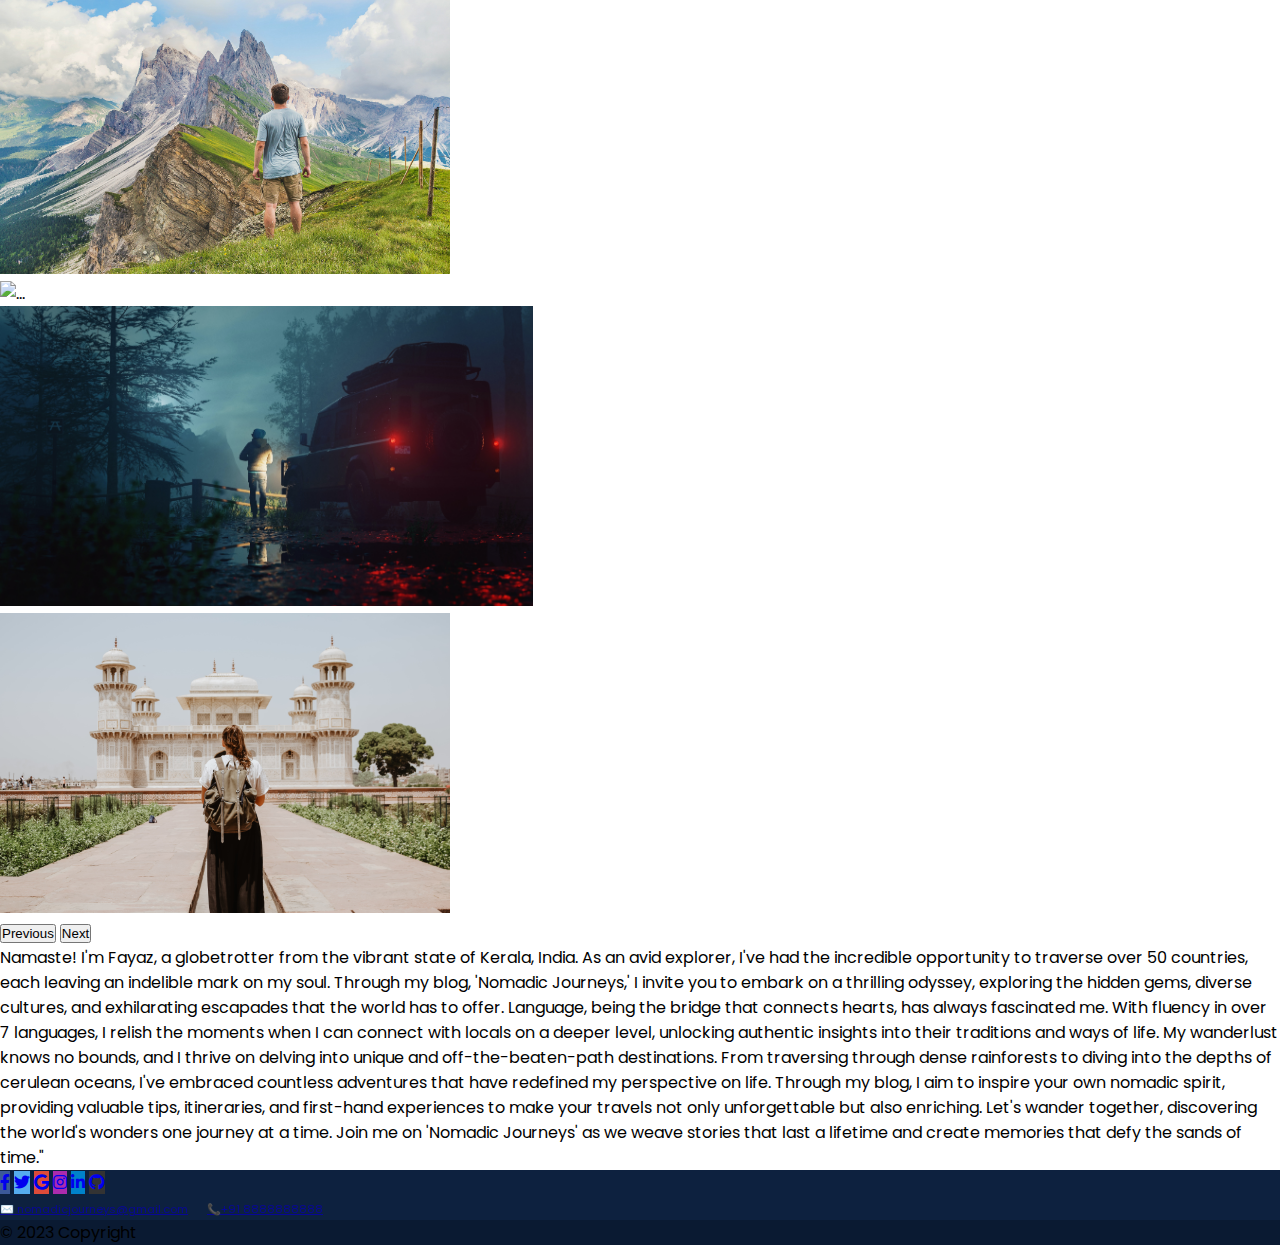
==== commit e2cebf48: "updated" ====
--- a/index.html
+++ b/index.html
@@ -61,7 +61,7 @@
       </nav>
 
     <!-- hero -->
-        <header class="container-fluid overflow-hidden">
+        <header class="container-fluid overflow-hidden ">
             <div class="header-container px-2 px-sm-0">
                 <div class="row">
                 <div class="col-lg-6 col header-images">
@@ -83,13 +83,81 @@
             </div>
         </div>
         </header>
+    <!-- latest posts -->
+    <section id="latest_posts container">
+      <h1 class="section_title text-center py-4">Latest Posts</h1>
+      <div class="row row-gap-md-4  row-gap-lg-0">
+        <div class="col-1 col-lg-0"></div>
+        <div class="col-10 col-lg-4   recent-posts latest-posts">
+          <h2>A Traveler’s Manifesto: 30 Travel Rules to Live By
+            <span>As travelers of the world, we have a unique opportunity to break down barriers, foster cultural exchange,
+              and create a positive impact on communities around the world. We can banish stereotypes of our own cultures,
+              stimulate the local economy, and bring fresh ideas and perspectives.
+              Travel can be a life-changing experience — not only for the destination you are visiting but also for
+              yourself. It helps us walk away a better version of ourselves and with a better understanding of the world.
     
+              Yet too often, travelers become the worst versions of themselves — throwing up on streets, being obnoxious to
+              locals, demanding that places conform to their needs, contributing to waste and overtourism, and ignoring
+              local customs.
+              <a href="#">Read more →</a>
+            </span>
+          </h2>
+          <img  src="./images/posts/yousef-alfuhigi-bMIlyKZHKMY-unsplash.jpg" height="500px" width="100%"
+            alt="travel-image.jpg">
+        </div>
+        <div class="col-lg-6 col-md-10 col-11  mx-auto my-4 my-md-0 row row-gap-4 row-gap-lg-2">
+          <div class="col-md-6 col-12    latest-posts">
+            <h2>The Best Walking Tours in Dublin
+              <span>
+                I love Dublin. As a writer, how could I not? This is a city once home to iconic Nobel laureates like George
+                Bernard Shaw, William Butler Yeats, and Samuel Beckett. It’s the perfect place for cozy cafes and writing.
+                <a href="#">Read more →</a>
+              </span>
+            </h2>
+            <img  src="./images/posts/gregory-dalleau-KT4dOfvtZSg-unsplash.jpg" class="py-0 mx-0" height="243px" width="100%" alt="">
+          </div>
+          <div class="col-md-6 col-12    latest-posts">
+            <h2>Vienna Itinerary: How to Spend 3 Days in Vienna
+            <span>
+              The entire historic center of Vienna is a designated UNESCO World Heritage Site, it is filled with countless
+              museums and art galleries, grand Baroque palaces, traditional markets, and fantastic restaurants.
+              <a href="#">Read more →</a>
+            </span>
+            </h2>
+            <img  src="./images/posts/daniel-plan-OE7jKpsk7uU-unsplash.jpg" class="py-0 mx-0" height="243px" width="100%" alt="">
+          </div>
+          <div class="col-md-6 col-12    latest-posts">
+            <h2>Do You Need Travel Insurance for Costa Rica?
+            <span>
+              Sandwiched between the Caribbean and Pacific Oceans, this small country has a lot to offer. It attracts many
+              visitors as it’s easily accessible to North American travelers, with frequent and affordable flights and a
+              well-established tourist trail.
+              <a href="#">Read more →</a>
+            </span>
+          </h2>
+            <img  src="./images/posts/zdenek-machacek-XUFMiGkv-60-unsplash.jpg" class="py-0 mx-0" height="243px" width="100%" alt="">
+          </div>
+          <div class="col-md-6 col-12    latest-posts">
+            <h2>How Get An International Driving Permit For Your Next Trip
+            <span>
+              Road trips are one of my favorite ways to explore a country. They give you the freedom to go where you want,
+              travel away from the tourist crowds, and usually even save you money compared to taking trains, buses, or
+              flights.
+              <a href="#">Read more →</a>
+            </span>
+          </h2>
+            <img  src="./images/posts/neom-vrbQpGoN8fw-unsplash.jpg" class="py-0 mx-0" height="243px" width="100%" alt="">
+          </div>
+        </div>
+        <div class="col-0 col-lg-1"></div>
+      </div>
+    </section>
     <!-- Destinations -->
     <section id="destinations" class="my-sm-5 overflow-hidden">
       <div class="container-fluid my-5 ">
         <div class="section_header px-xl-5 mt-lg-5">
           <div>
-            <h2 class="section_title">Destinations</h2>
+            <h2 class="section_title">Recomended Destinations</h2>
             <p class="section_subtitle">Venture Beyond Borders: Unveiling Exotic Destinations!</p>
           </div>
         </div>
@@ -107,7 +175,7 @@
         <div class="row my-3 ps-5 gap-3 gap-md-4 ">
           <div class="col   card_container ">
             <div class="card d-grid mx-3 mx-md-0 bg-dark text-white cards">
-              <img  src="./images/Giardino Bardini, Firenze, Italy.jpg" class="card-img" alt="Stony Beach"/>
+              <img  src="./images/Giardino Bardini, Firenze, Italy.jpg" class="card-img"  alt="Stony Beach"/>
               <div class=" card-contents">
                 <h5 class="card-subtitle">Giardino Bardini, Firenze</h5>
                 <h5 class="card-title">Italy</h5>
@@ -117,7 +185,7 @@
           
           <div class="col   card_container">
             <div class="card d-grid mx-3 mx-md-0 bg-dark text-white cards">
-              <img  src="./images/Guarda, Scuol, Switzerland.jpg" class="card-img" alt="Stony Beach"/>
+              <img  src="./images/Guarda, Scuol, Switzerland.jpg" class="card-img"  alt="Stony Beach"/>
               <div class=" card-contents">
                 <h5 class="card-subtitle">Guarda, Scuol</h5>
                 <h5 class="card-title">Switzerland</h5>
@@ -128,7 +196,7 @@
           
           <div class="col   card_container">
             <div class="card d-grid mx-3 mx-md-0 bg-dark text-white cards">
-              <img  src="./images/Lake Pukaki, New Zealand.jpg" class="card-img" alt="Stony Beach"/>
+              <img  src="./images/Lake Pukaki, New Zealand.jpg" class="card-img"  alt="Stony Beach"/>
               <div class=" card-contents">
                 <h5 class="card-subtitle">Lake Pukaki</h5>
                 <h5 class="card-title"> New Zealand</h5>
@@ -138,7 +206,7 @@
           
           <div class="col   card_container">
             <div class="card d-grid mx-3 mx-md-0 bg-dark text-white cards">
-              <img  src="./images/Santorini, Greece.jpg" class="card-img" alt="Stony Beach"/>
+              <img  src="./images/Santorini, Greece.jpg" class="card-img"  alt="Stony Beach"/>
               <div class=" card-contents">
                 <h5 class="card-subtitle">Santorini</h5>
                 <h5 class="card-title">Greece</h5>
--- a/style.css
+++ b/style.css
@@ -1,4 +1,4 @@
- @import url('https://fonts.googleapis.com/css2?family=Poppins:wght@400;600;800&display=swap');
+ @import url('https://fonts.googleapis.com/css2?family=Poppins:wght@200,@400;600;800&display=swap');
 
  :root{
     --primary-color: #3685fb;
@@ -189,19 +189,22 @@
     text-align: center;
     position: absolute;
     bottom: 0%;
-    transform: translate(0,100%);
+    transform: translate(0,50%);
     padding:1.5rem 1.3rem;
     background-color: rgb(38, 57, 77,0.5);
+    backdrop-filter: blur(3px);
+    transition: .3s ease-in-out;
+    display: flex;
+    flex-direction: column;
+    gap: 1rem;
+}
+.cards:hover .card-contents , .cards:active .card-contents{
+    bottom: 0%;
+    gap: 0rem;
+    padding: 1.6rem 1.3rem;
     backdrop-filter: blur(6px);
-    transition: .3s ease-in-out;
-}
-.cards:hover .card-contents{
-    bottom: 0%;
     transform: translate(0,10%);
-}
-.cards:active .card-contents{
-    bottom: 0%;
-    transform: translate(0,10%);
+    border: 0;
 }
 /* .card-contents h5{
     font-size: .9rem;
@@ -295,6 +298,60 @@
     filter: grayscale(40%);
 }
 
+.latest-posts{
+position: relative;
+margin: 0 -4px;
+transition:.3s ;
+}
+.latest-posts h2{
+    position: absolute;
+    bottom: -2%;
+    left: 3%;
+    color: #fff;
+    font-size: 1.2rem;
+    width: 93.5%;
+    font-weight: 400;
+    letter-spacing: 1px;
+    background: #0d0d0dca;
+    backdrop-filter: blur(2px);
+    padding: .9rem .8rem;
+}
+.recent-posts h2{
+    width: 95%;
+    left: 2.5%;
+    bottom: -1.4%;
+    font-size: 1.25rem;
+    padding: 1.2rem 1rem;
+}
+.latest-posts h2 span{
+    display: none;
+    margin: .2rem 0;
+    font-weight: 200;
+    letter-spacing: 1px;
+    line-height: 1rem;
+    font-size: .8rem;
+    color: #cdcdcd;
+}
+.latest-posts h2 span a{
+    display: block;
+    color: rgb(231, 231, 0);
+    font-size: .8rem;
+    margin: 1px 0;
+}
+/* .latest-posts h2::first-letter{
+    font-size: 1.6rem;
+    color: orange;
+} */
+.latest-posts img{
+    object-fit: cover;
+    object-position: center;
+}
+.latest-posts:hover{
+    scale: 1.05;
+}
+.latest-posts h2:hover span{
+    display: block;
+}
 
 @keyframes spin_words {
     10%{
@@ -384,7 +441,20 @@
     .viewall{
         display: grid;
     }
-  }
+    .latest-posts img{
+        height: 220px;
+        width: 100%;
+    }
+    .recent-posts img{
+        height: 320px;
+    }
+    .latest-posts h2{
+        width: 93.35%;
+        left: 3.33%;
+        bottom: -3.7%;
+        /* background: #fff; */
+    }
+}
 
 @media only screen and (min-width: 481px) and (max-width: 768px) {
     .header-images{
@@ -422,7 +492,8 @@
     .wrapper{
         margin-left: 60px;
     }
-  }
+
+}
 
 @media only screen and (min-width: 768px) and (max-width: 820px) {
     
